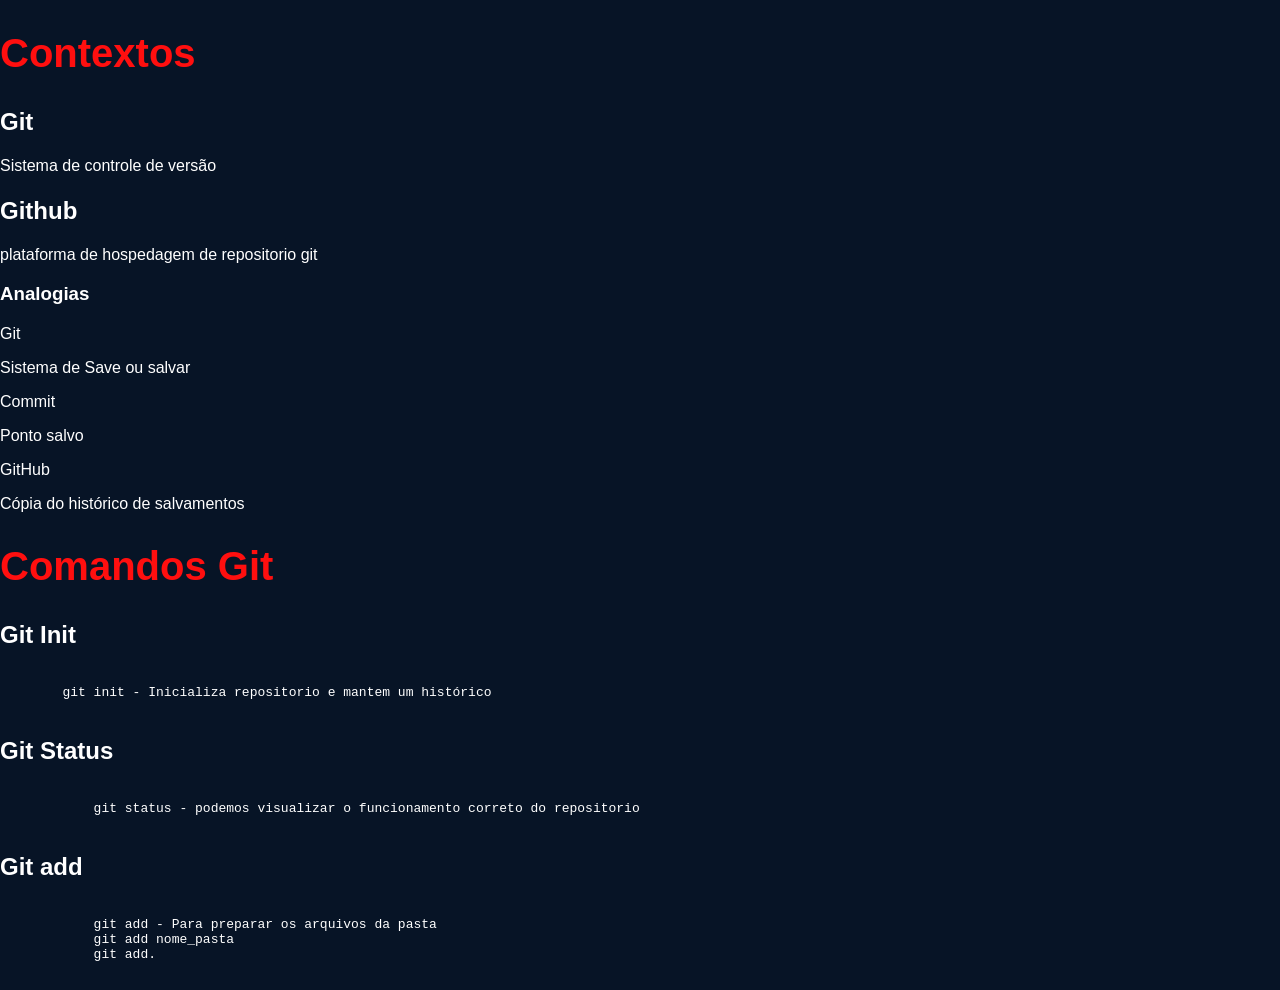
==== index2.html @ 5c19d0fe "Criando estrutura do repositorio" ====
<!DOCTYPE html>
<html lang="pt-BR">
<head>
    <meta charset="UTF-8">
    <meta name="viewport" content="width=device-width, initial-scale=1.0">
    <link rel="stylesheet" href="style2.css">
    <title>Versionamento e publlicaçao de site no github</title>
</head>
<body>
    <h1>Contextos</h1>
    <h2>Git</h2>
    <p>Sistema de controle de versão</p>
    <h2>Github</h2>
    <p>plataforma de hospedagem de repositorio git</p>
    <h3>Analogias</h3>
    <p>Git</p>
    <p>Sistema de Save ou salvar</p>
    <p>Commit</p>
    <p>Ponto salvo</p>
    <p>GitHub</p>
    <p>Cópia do histórico de salvamentos</p>

    <h1>Comandos Git</h1>
    <h2>Git Init</h2>
    <pre> <code>  
        git init - Inicializa repositorio e mantem um histórico
    </code> </pre>
    <h2>Git Status</h2>
    <pre><code>
            git status - podemos visualizar o funcionamento correto do repositorio
    </code></pre>
    <h2>Git add</h2>
    <pre><code>
            git add - Para preparar os arquivos da pasta
            git add nome_pasta 
            git add.
    </code></pre>

    
</body>
</html>
---- style2.css ----
body {
    margin: 0;
    font-family: Arial, sans-serif;
    background: #071426;
    color: white;
}

a {
    color: white;
    text-decoration: none;
}

img {
    max-width: 100%;
}

.topo {
    background: #0d2038;
    padding: 20px 7%;
    display: flex;
    justify-content: space-between;
    align-items: center;
}

.logo {
    font-size: 22px;
    font-weight: bold;
}

nav {
    display: flex;
    gap: 20px;
}

nav a:hover {
    color: #ec2618;
}

.inicio {
    padding: 50px 8%;
    display: flex;
    align-items: center;
    gap: 40px;
}

.texto-inicio {
    flex: 1;
}

.etiqueta {
    color: #ec2618;
}

h1, h2, h3 {
    line-height: 1.3;
}

h1 {
    font-size: 40px;
    color: #ff0f0f;
}

.botao {
    display: inline-block;
    background: #ec2618;
    color: #071426;
    padding: 12px 20px;
    border-radius: 5px;
    margin-top: 10px;
}

.imagem-inicio {
    flex: 1;
    margin: 0;
    text-align: center;
}

.imagem-inicio img {
    width: 100%;
    height: 320px;
    object-fit: contain;
    background: #0d2038;
}

.imagem-inicio figcaption {
    margin-top: 8px;
    color: #b9c8d9;
}

.secao {
    padding: 50px 8%;
}

.titulo-secao {
    text-align: center;
    margin: 0 auto 30px;
    max-width: 800px;
}

.container-cards {
    display: flex;
    gap: 40px;
}

.card {
    flex: 1;
    background: #102944;
    border-radius: 8px;
    overflow: hidden;
}

.card figure {
    margin: 0;
}

.card figure img {
    width: 100%;
    height: 220px;
    object-fit: cover;
}

.card figcaption {
    padding: 8px;
    font-size: 12px;
}

.conteudo-card {
    padding: 20px;
}

.ano {
    color: #ffc857;
}

.secao-alternativa {
    background: #0d2038;
}

.container-personagens {
    display: flex;
    gap: 15px;
}

.personagem {
    flex: 1;
    background: #102944;
    padding: 15px;
    border-radius: 8px;
}

.personagem img {
    width: 100%;
    height: 180px;
    object-fit: cover;
    border-radius: 5px;
}

.simbolo {
    display: block;
    color: #ff7a1a;
    font-weight: bold;
    margin-bottom: 10px;
}

.lista-cenas {
    max-width: 900px;
    margin: auto;
}

.cena {
    display: flex;
    align-items: center;
    gap: 20px;
    padding: 20px 0;
    border-bottom: 1px solid #29415a;
}

.cena img {
    width: 220px;
    height: 130px;
    object-fit: cover;
    border-radius: 5px;
}

.sobre {
    background: #0d2038;
    padding: 50px 8%;
    text-align: center;
}

.sobre p {
    max-width: 750px;
    margin: 15px auto;
}

.botao-secundario {
    background: #42c7f5;
}

.rodape {
    background: #071426;
    padding: 25px;
    text-align: center;
    color: #b9c8d9;
}

.rodape strong {
    color: #ec2618;
}

.img {
    width: 50%;
    height: 320px;}
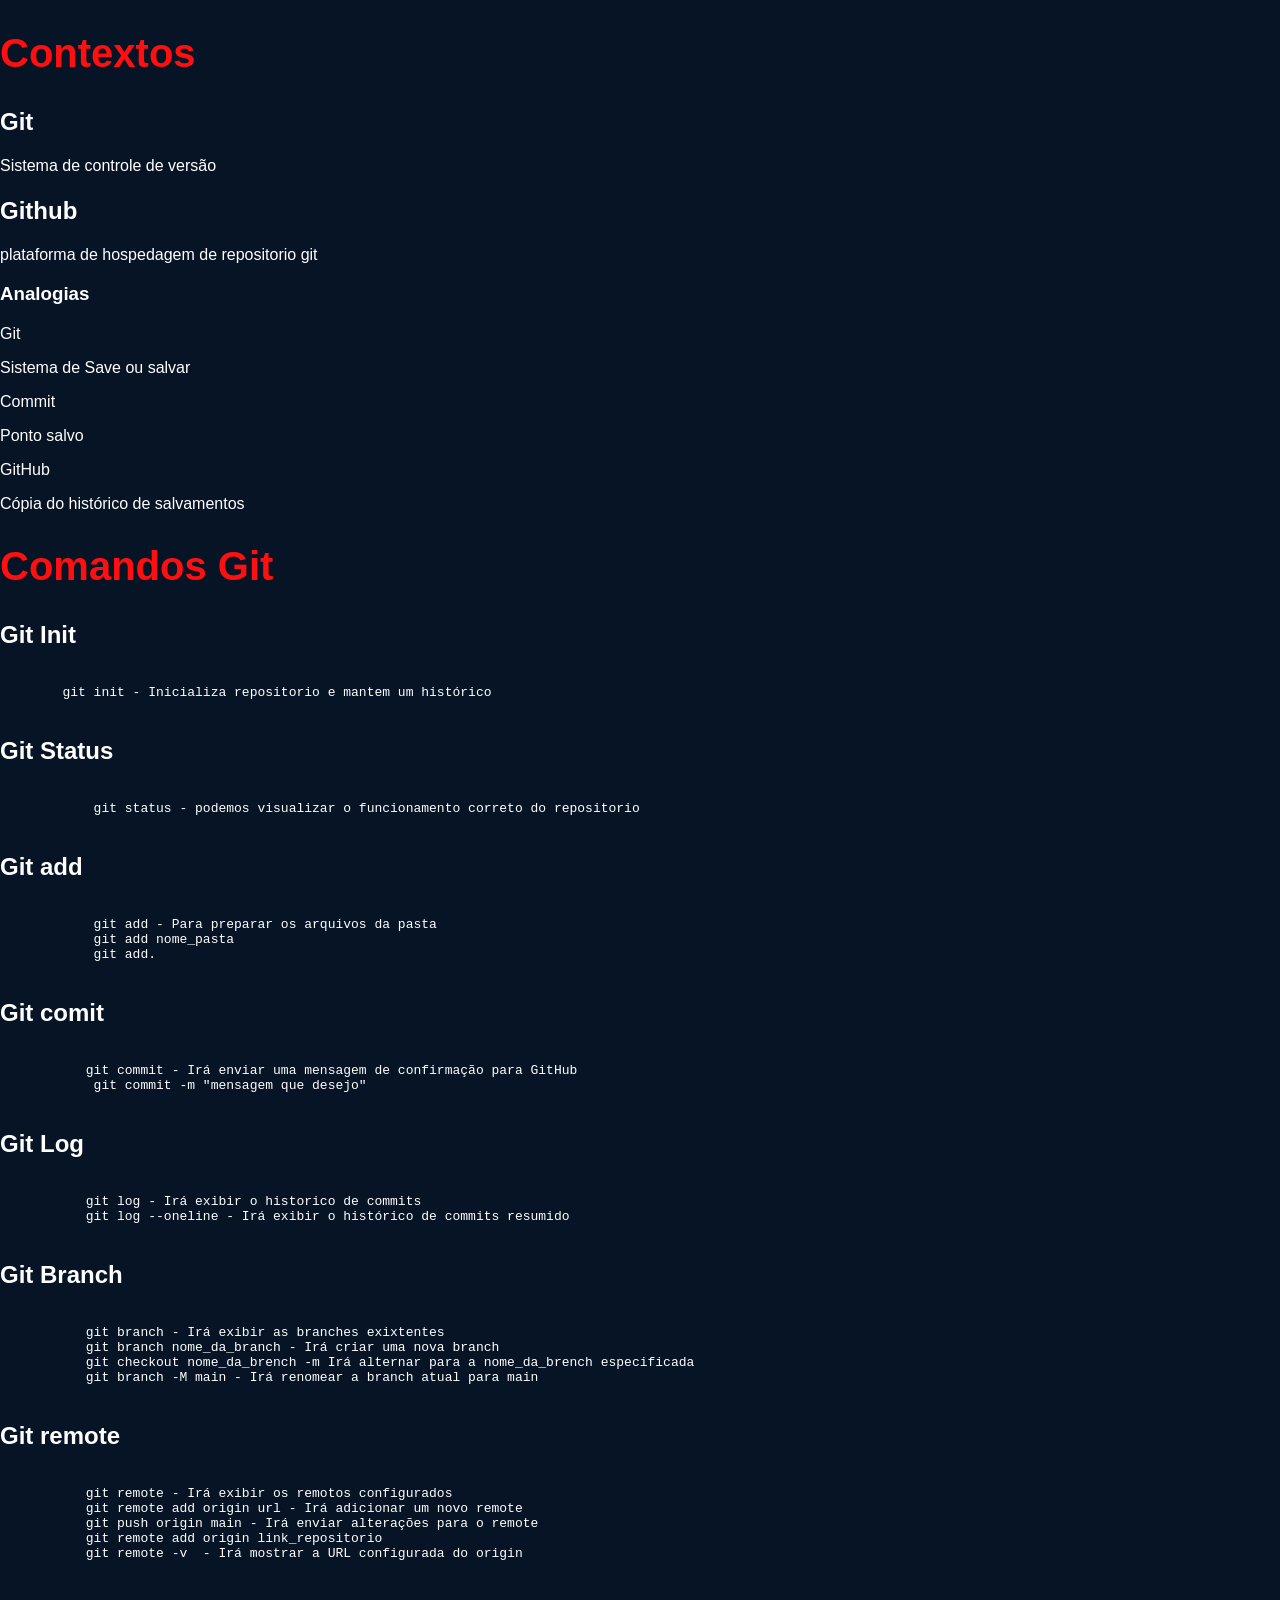
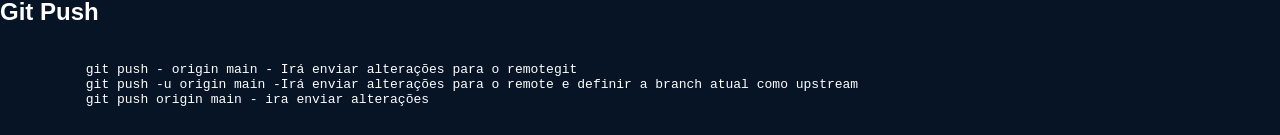
==== commit c23b64c0: "Adicionando arquivo" ====
--- a/index2.html
+++ b/index2.html
@@ -35,6 +35,40 @@
             git add nome_pasta 
             git add.
     </code></pre>
+    <h2>Git comit</h2>
+     <pre><code>
+           git commit - Irá enviar uma mensagem de confirmação para GitHub
+            git commit -m "mensagem que desejo"
+    </code></pre>
+    <h2>Git Log</h2>
+     <pre><code>
+           git log - Irá exibir o historico de commits
+           git log --oneline - Irá exibir o histórico de commits resumido
+    </code></pre>
+     </code></pre>
+    <h2>Git Branch</h2>
+     <pre><code>
+           git branch - Irá exibir as branches exixtentes
+           git branch nome_da_branch - Irá criar uma nova branch
+           git checkout nome_da_brench -m Irá alternar para a nome_da_brench especificada
+           git branch -M main - Irá renomear a branch atual para main
+    </code></pre>
+      <h2>Git remote</h2>
+     <pre><code>
+           git remote - Irá exibir os remotos configurados
+           git remote add origin url - Irá adicionar um novo remote
+           git push origin main - Irá enviar alterações para o remote
+           git remote add origin link_repositorio
+           git remote -v  - Irá mostrar a URL configurada do origin
+    </code></pre>
+        <h2>Git Push</h2>
+     <pre><code>
+           git push - origin main - Irá enviar alterações para o remotegit 
+           git push -u origin main -Irá enviar alterações para o remote e definir a branch atual como upstream
+           git push origin main - ira enviar alterações
+    </code></pre>
+
+
 
     
 </body>
